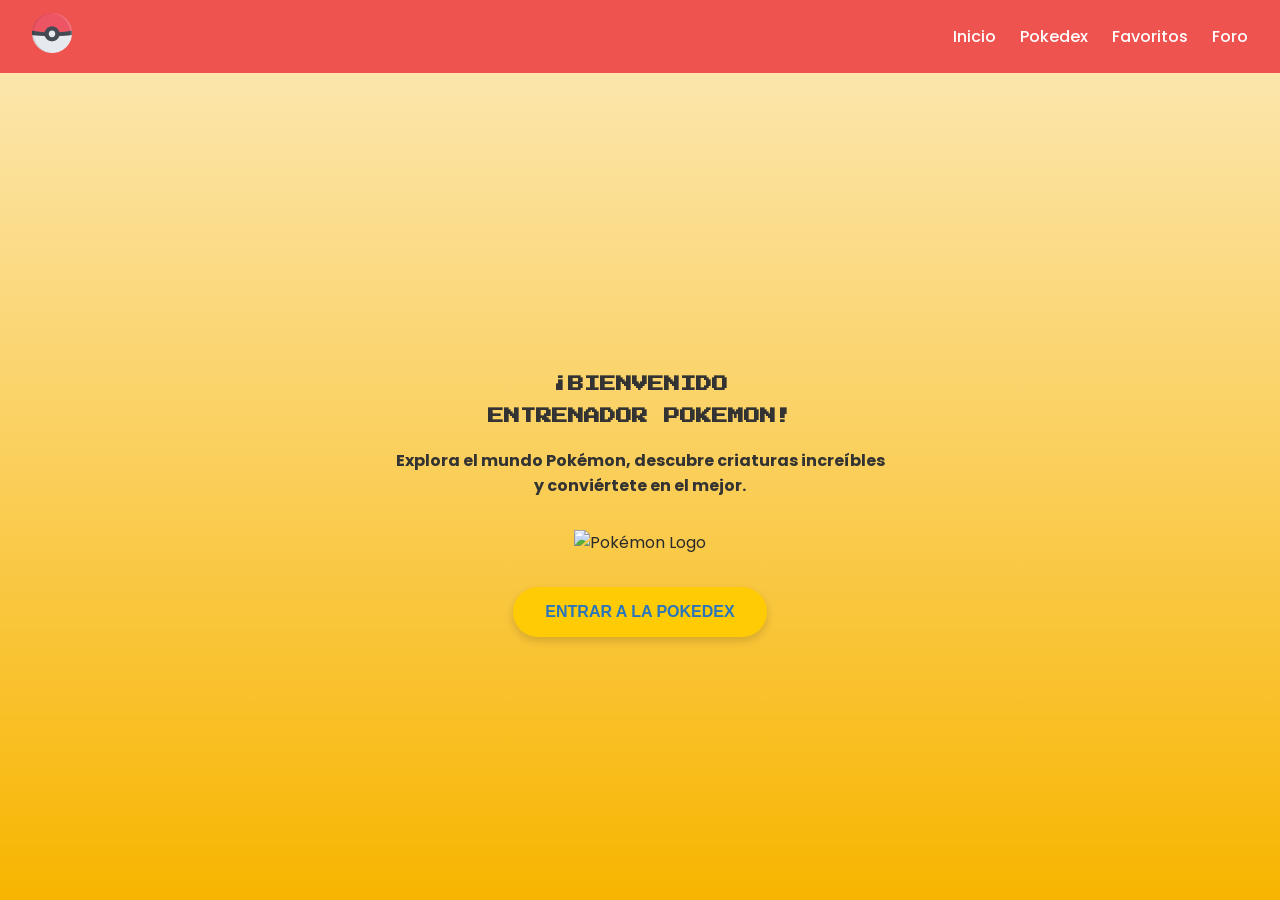
==== pages/index.html @ 1e93abdd "mobile and meta" ====
<!DOCTYPE html>
<html lang="es">

<head>
    <meta charset="UTF-8">
     <meta name="viewport" content="width=device-width, initial-scale=1.0">
    <title>PokeWorld</title>
    <link rel="icon" href="../assets/pokeball.png" type="image/png">
    <meta name="description"
        content="Explora todos los Pokémon en nuestra Pokédex avanzada. 
        Filtra por tipo, peso o nombre. Encuentra estadísticas, imágenes y tipos de cada Pokémon.">
    <meta name="keywords"
        content="Pokédex, Pokémon, tipos de Pokémon, estadísticas Pokémon, peso Pokémon, altura Pokémon, 
        Pokémon fuego, Pokémon agua, Pokémon planta">
    <link rel="stylesheet" href="../css/home.css">
    
</head>

<body>

    <header>
        <a href="./index.html">
            <img class="logo" src="../assets/pokeball.png" alt="">
        </a>
        
        <nav>
            <p><a href="./index.html">Inicio</a></p>
            <p><a href="./pokedex.html">Pokedex</a></p>
            <p><a href="./favoritos.html">Favoritos</a></p>
            <p><a href="./foro.html">Foro</a></p>
        </nav>
    </header>

    <main>
        <section id="intro">
            <h1>
                <p>¡BIENVENIDO</p>
                <p>ENTRENADOR POKEMON!</p>
            </h1>
            <h2>
                <p>Explora el mundo Pokémon, descubre criaturas increíbles y conviértete en el mejor.</p>
            </h2>
            
        </section>

        <section>
            <img src="https://raw.githubusercontent.com/PokeAPI/media/master/logo/pokeapi_256.png" alt="Pokémon Logo">

        </section>

        <button><a href="./pokedex.html">ENTRAR A LA POKEDEX</a></button>
    </main>
</body>

</html>
---- css/home.css ----
/* ====== ESTILOS GENERALES ====== */
@import url('https://fonts.googleapis.com/css2?family=Press+Start+2P&family=Poppins:wght@400;600&display=swap');

* {
  margin: 0;
  padding: 0;
  box-sizing: border-box;
}

body {
  font-family: 'Poppins', sans-serif;
  background: linear-gradient(180deg, #fceabb 0%, #f8b500 100%);
  color: #2a2a2a;
  min-height: 100vh;
  display: flex;
  flex-direction: column;
  align-items: center;
}

/* ====== HEADER / NAVBAR ====== */
header {
  background-color: #ef5350;
  width: 100%;
  display: flex;
  align-items: center;
  justify-content: space-between;
  padding: 0.8rem 2rem;
  color: white;
  position: sticky;
  top: 0;
  z-index: 10;
}

header .logo {
  width: 40px;
  height: 40px;
}

header nav {
  display: flex;
  gap: 1.5rem;
}

header nav p a {
  color: white;
  text-decoration: none;
  font-weight: 500;
  transition: 0.3s;
}

header nav p a:hover {
  text-decoration: underline;
}

/* ====== SECCIÓN INTRO ====== */
main {
  display: flex;
  flex-direction: column;
  align-items: center;
  justify-content: center;
  flex: 1;
  text-align: center;
  padding: 2rem;
}

#intro {
  margin-top: 2rem;
}

#intro h1 {
  font-family: 'Press Start 2P', cursive;
  color: #d32f2f;
  font-size: 1.2rem;
  margin-bottom: 1rem;
  line-height: 2rem;
}

#intro p {
  font-size: 1rem;
  max-width: 500px;
  margin: 0 auto;
  color: #333;
}

/* ====== BOTÓN ====== */
button {
  background-color: #ffcb05;
  color: #2a75bb;
  border: none;
  border-radius: 30px;
  padding: 1rem 2rem;
  font-size: 1rem;
  font-weight: bold;
  margin-top: 2rem;
  transition: 0.3s;
  cursor: pointer;
  box-shadow: 0 4px 10px rgba(0, 0, 0, 0.15);
}

button:hover {
  background-color: #2a75bb;
  color: #fff;
  transform: scale(1.05);
}

button a {
  text-decoration: none;
  color: inherit;
}

/* ====== IMAGEN POKÉMON / LOGO ====== */
main section img {
  width: 250px;
  margin-top: 2rem;
  animation: float 3s ease-in-out infinite;
}

@keyframes float {
  0%, 100% { transform: translateY(0); }
  50% { transform: translateY(-10px); }
}

/* ====== RESPONSIVE ====== */
@media (max-width: 768px) {

  header {
    padding: 0.8rem 1rem;
  }

  header nav {
    gap: 0.8rem;
  }

  header .logo {
    width: 35px;
    height: 35px;
  }

  #intro h1 {
    font-size: 1rem;
    line-height: 1.6rem;
  }

  #intro p {
    font-size: 0.9rem;
    max-width: 90%;
  }

  main section img {
    width: 180px;
  }

  button {
    padding: 0.8rem 1.5rem;
    font-size: 0.9rem;
  }
}

/* Para pantallas muy pequeñas (teléfonos bajos) */
@media (max-width: 480px) {

  header {
    flex-direction: column;
    gap: 0.5rem;
    text-align: center;
  }

  header nav {
    gap: 1rem;
  }

  #intro h1 {
    font-size: 0.9rem;
  }

  main section img {
    width: 150px;
  }

  button {
    font-size: 0.85rem;
  }
}
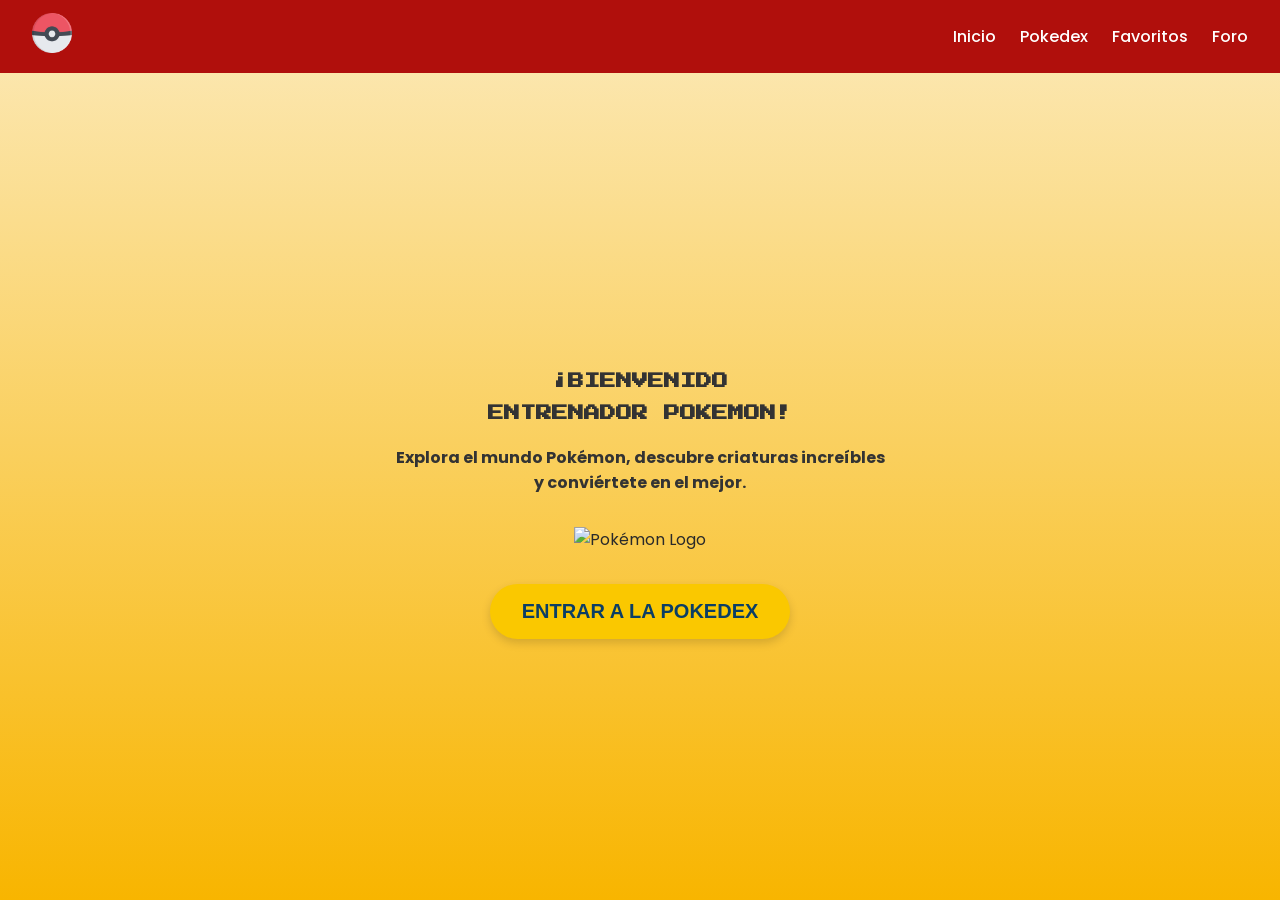
==== commit f1fbc7e5: "cambios en contraste botones" ====
--- a/pages/index.html
+++ b/pages/index.html
@@ -3,7 +3,7 @@
 
 <head>
     <meta charset="UTF-8">
-     <meta name="viewport" content="width=device-width, initial-scale=1.0">
+    <meta name="viewport" content="width=device-width, initial-scale=1.0">
     <title>PokeWorld</title>
     <link rel="icon" href="../assets/pokeball.png" type="image/png">
     <meta name="description"
@@ -19,15 +19,15 @@
 <body>
 
     <header>
-        <a href="./index.html">
+        <a href="./index.html" aria-label="Ir al inicio">
             <img class="logo" src="../assets/pokeball.png" alt="">
         </a>
         
         <nav>
-            <p><a href="./index.html">Inicio</a></p>
-            <p><a href="./pokedex.html">Pokedex</a></p>
-            <p><a href="./favoritos.html">Favoritos</a></p>
-            <p><a href="./foro.html">Foro</a></p>
+            <p><a href="./index.html" aria-label="Ir a Inicio">Inicio</a></p>
+            <p><a href="./pokedex.html" aria-label="Ir a Pokedex">Pokedex</a></p>
+            <p><a href="./favoritos.html" aria-label="Ir a Favoritos">Favoritos</a></p>
+            <p><a href="./foro.html" aria-label="Ir a Foro">Foro</a></p>
         </nav>
     </header>
 
--- a/css/home.css
+++ b/css/home.css
@@ -19,7 +19,7 @@
 
 /* ====== HEADER / NAVBAR ====== */
 header {
-  background-color: #ef5350;
+  background-color: #b00f0c;
   width: 100%;
   display: flex;
   align-items: center;
@@ -69,7 +69,6 @@
 
 #intro h1 {
   font-family: 'Press Start 2P', cursive;
-  color: #d32f2f;
   font-size: 1.2rem;
   margin-bottom: 1rem;
   line-height: 2rem;
@@ -84,21 +83,23 @@
 
 /* ====== BOTÓN ====== */
 button {
-  background-color: #ffcb05;
-  color: #2a75bb;
+  background-color: #fac800;
+  color: #0b3e65;
   border: none;
   border-radius: 30px;
   padding: 1rem 2rem;
-  font-size: 1rem;
+  font-size: 1.25rem;
   font-weight: bold;
   margin-top: 2rem;
   transition: 0.3s;
   cursor: pointer;
   box-shadow: 0 4px 10px rgba(0, 0, 0, 0.15);
+  min-width: 48px;
+  min-height: 48px;
 }
 
 button:hover {
-  background-color: #2a75bb;
+  background-color:#0b3e65;
   color: #fff;
   transform: scale(1.05);
 }
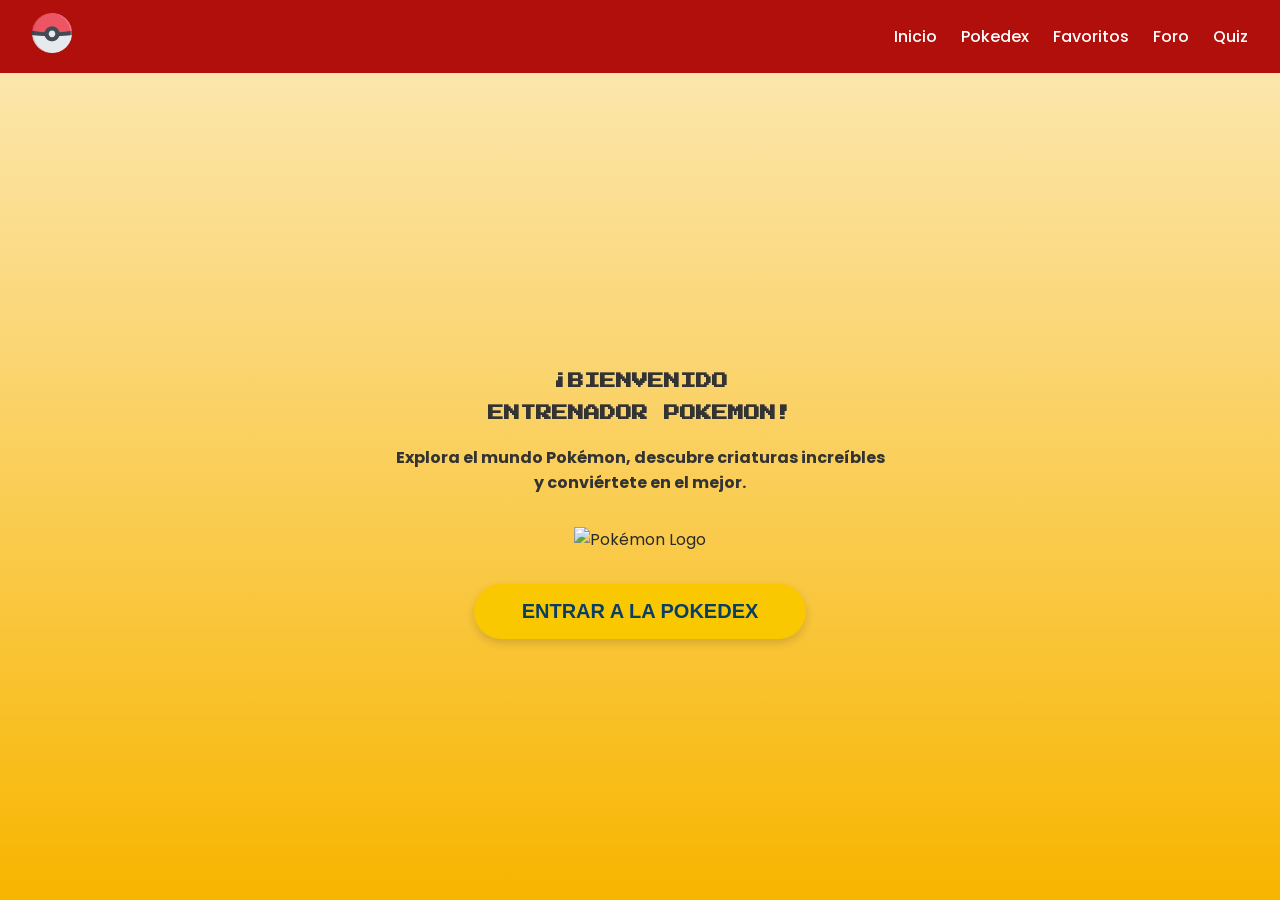
==== commit 0afec9bd: "implementacion de quiz y su funcionalidad" ====
--- a/pages/index.html
+++ b/pages/index.html
@@ -4,7 +4,7 @@
 <head>
     <meta charset="UTF-8">
     <meta name="viewport" content="width=device-width, initial-scale=1.0">
-    <title>PokeWorld</title>
+    <title>PokeWord</title>
     <link rel="icon" href="../assets/pokeball.png" type="image/png">
     <meta name="description"
         content="Explora todos los Pokémon en nuestra Pokédex avanzada. 
@@ -28,6 +28,7 @@
             <p><a href="./pokedex.html" aria-label="Ir a Pokedex">Pokedex</a></p>
             <p><a href="./favoritos.html" aria-label="Ir a Favoritos">Favoritos</a></p>
             <p><a href="./foro.html" aria-label="Ir a Foro">Foro</a></p>
+            <p><a href="./quiz.html">Quiz</a></p>
         </nav>
     </header>
 
--- a/css/home.css
+++ b/css/home.css
@@ -107,6 +107,9 @@
 button a {
   text-decoration: none;
   color: inherit;
+  min-width: 48px;
+  min-height: 48px;
+  padding: 12px 16px;
 }
 
 /* ====== IMAGEN POKÉMON / LOGO ====== */
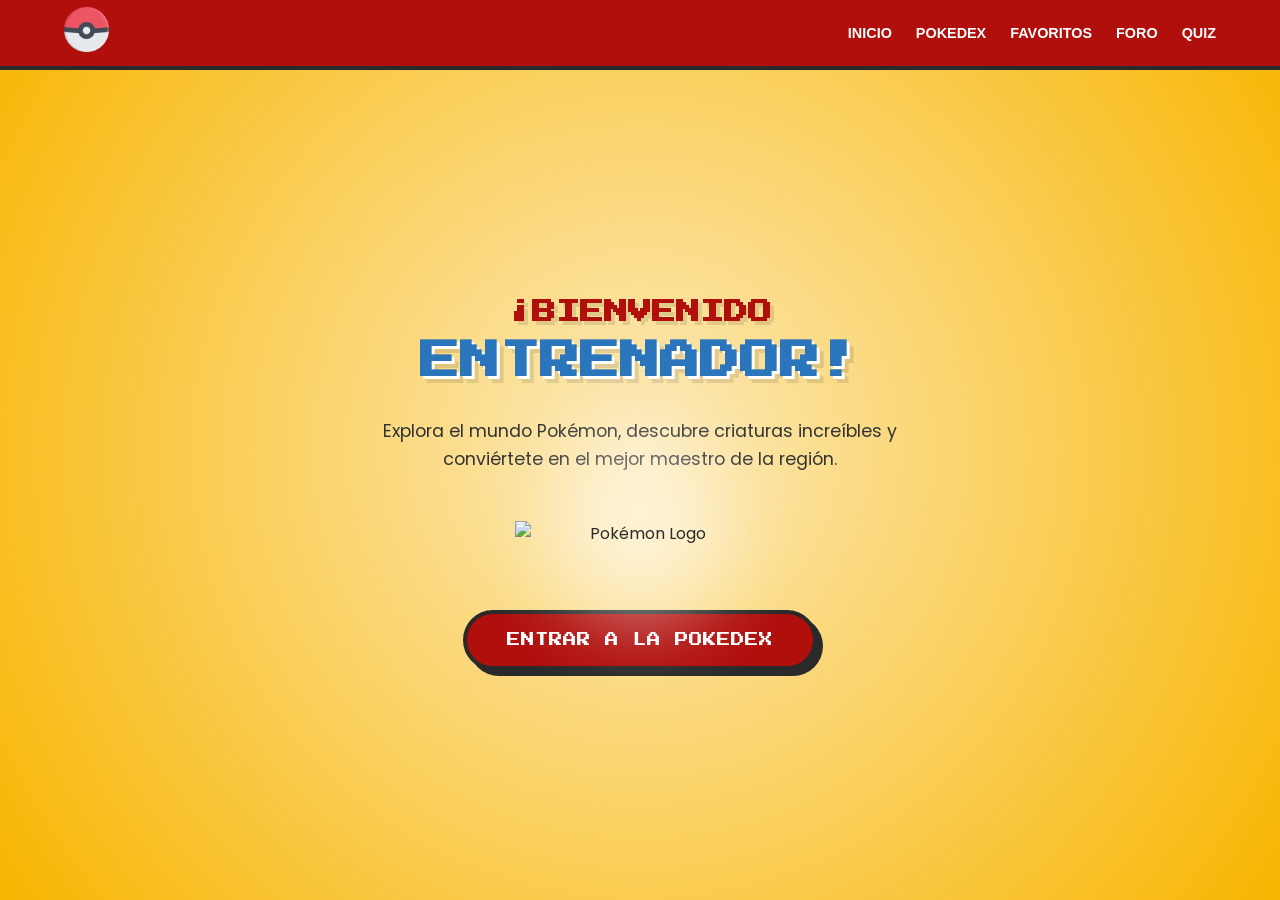
==== commit 977296fb: "restructura completa version 2.0" ====
--- a/pages/index.html
+++ b/pages/index.html
@@ -10,7 +10,7 @@
         content="Explora todos los Pokémon en nuestra Pokédex avanzada. 
         Filtra por tipo, peso o nombre. Encuentra estadísticas, imágenes y tipos de cada Pokémon.">
     <meta name="keywords"
-        content="Pokédex, Pokémon, tipos de Pokémon, estadísticas Pokémon, peso Pokémon, altura Pokémon, 
+        content="Pokédex, Entrenador, Pokémon, tipos de Pokémon, estadísticas Pokémon, peso Pokémon, altura Pokémon, 
         Pokémon fuego, Pokémon agua, Pokémon planta">
     <link rel="stylesheet" href="../css/home.css">
     
@@ -22,35 +22,45 @@
         <a href="./index.html" aria-label="Ir al inicio">
             <img class="logo" src="../assets/pokeball.png" alt="">
         </a>
+
+        <div class="menu-toggle" id="mobile-menu">
+            <span class="bar"></span>
+            <span class="bar"></span>
+            <span class="bar"></span>
+        </div>
         
         <nav>
-            <p><a href="./index.html" aria-label="Ir a Inicio">Inicio</a></p>
-            <p><a href="./pokedex.html" aria-label="Ir a Pokedex">Pokedex</a></p>
-            <p><a href="./favoritos.html" aria-label="Ir a Favoritos">Favoritos</a></p>
-            <p><a href="./foro.html" aria-label="Ir a Foro">Foro</a></p>
-            <p><a href="./quiz.html">Quiz</a></p>
+            <a href="./index.html">Inicio</a>
+            <a href="./pokedex.html">Pokedex</a>
+            <a href="./favoritos.html">Favoritos</a>
+            <a href="./foro.html">Foro</a>
+            <a href="./quiz.html">Quiz</a>
         </nav>
     </header>
+    <main>
+    <section id="hero">
+        <div class="hero-content">
+            <h1 class="pixel-text">
+                <span class="welcome">¡BIENVENIDO</span>
+                <span class="trainer">ENTRENADOR!</span>
+            </h1>
+            <p class="description">
+                Explora el mundo Pokémon, descubre criaturas increíbles y conviértete en el mejor maestro de la región.
+            </p>
+            
+            <div class="logo-container">
+                <img src="https://raw.githubusercontent.com/PokeAPI/media/master/logo/pokeapi_256.png" alt="Pokémon Logo" class="main-logo">
+                <div class="circle-bg"></div>
+            </div>
 
-    <main>
-        <section id="intro">
-            <h1>
-                <p>¡BIENVENIDO</p>
-                <p>ENTRENADOR POKEMON!</p>
-            </h1>
-            <h2>
-                <p>Explora el mundo Pokémon, descubre criaturas increíbles y conviértete en el mejor.</p>
-            </h2>
-            
-        </section>
-
-        <section>
-            <img src="https://raw.githubusercontent.com/PokeAPI/media/master/logo/pokeapi_256.png" alt="Pokémon Logo">
-
-        </section>
-
-        <button><a href="./pokedex.html">ENTRAR A LA POKEDEX</a></button>
-    </main>
+            <a href="./pokedex.html" class="cta-button">
+                <span>ENTRAR A LA POKEDEX</span>
+                <i class="icon-arrow"></i>
+            </a>
+        </div>
+    </section>
+</main>
+<script src="../main.js"></script>
 </body>
 
 </html>
--- a/css/home.css
+++ b/css/home.css
@@ -9,180 +9,248 @@
 
 body {
   font-family: 'Poppins', sans-serif;
-  background: linear-gradient(180deg, #fceabb 0%, #f8b500 100%);
+  background: radial-gradient(circle at 50% 50%, #fceabb 0%, #f8b500 100%);
+  background-attachment: fixed;
   color: #2a2a2a;
+  overflow-x: hidden;
   min-height: 100vh;
-  display: flex;
-  flex-direction: column;
-  align-items: center;
 }
 
 /* ====== HEADER / NAVBAR ====== */
 header {
   background-color: #b00f0c;
   width: 100%;
+  height: 70px; /* Altura fija para control */
   display: flex;
   align-items: center;
   justify-content: space-between;
-  padding: 0.8rem 2rem;
+  padding: 0 5%;
   color: white;
   position: sticky;
   top: 0;
-  z-index: 10;
+  z-index: 100;
+  border-bottom: 4px solid #2a2a2a;
 }
 
 header .logo {
-  width: 40px;
-  height: 40px;
+  width: 45px;
+  height: 45px;
+  transition: transform 0.3s ease;
 }
 
 header nav {
   display: flex;
   gap: 1.5rem;
-}
-
-header nav p a {
+  align-items: center;
+}
+
+/* Limpieza de etiquetas p en nav si existen */
+header nav p {
+  margin: 0;
+  padding: 0;
+}
+
+header nav a {
   color: white;
   text-decoration: none;
-  font-weight: 500;
+  font-weight: 600;
+  font-size: 0.9rem;
+  text-transform: uppercase;
   transition: 0.3s;
-}
-
-header nav p a:hover {
-  text-decoration: underline;
-}
-
-/* ====== SECCIÓN INTRO ====== */
-main {
-  display: flex;
+  position: relative;
+}
+
+header nav a:hover {
+  color: #fac800;
+}
+
+/* Menú Hamburguesa (Oculto en Desktop) */
+.menu-toggle {
+  display: none;
   flex-direction: column;
+  cursor: pointer;
+  gap: 5px;
+  padding: 10px;
+  z-index: 110;
+}
+
+.menu-toggle .bar {
+  width: 30px;
+  height: 4px;
+  background-color: white;
+  border-radius: 2px;
+  transition: 0.3s;
+}
+
+/* ====== HERO SECTION ====== */
+#hero {
+  min-height: calc(100vh - 70px);
+  display: flex;
   align-items: center;
   justify-content: center;
-  flex: 1;
+  padding: 2rem 1rem;
+}
+
+.hero-content {
+  width: 100%;
+  max-width: 800px;
+  display: flex;
+  flex-direction: column;
+  align-items: center;
+  gap: 2rem;
   text-align: center;
-  padding: 2rem;
-}
-
-#intro {
-  margin-top: 2rem;
-}
-
-#intro h1 {
+}
+
+.pixel-text {
   font-family: 'Press Start 2P', cursive;
-  font-size: 1.2rem;
-  margin-bottom: 1rem;
-  line-height: 2rem;
-}
-
-#intro p {
-  font-size: 1rem;
-  max-width: 500px;
-  margin: 0 auto;
+  filter: drop-shadow(4px 4px 0px rgba(0,0,0,0.1));
+}
+
+.pixel-text .welcome {
+  display: block;
+  font-size: 1.5rem;
+  color: #b00f0c;
+  margin-bottom: 0.8rem;
+}
+
+.pixel-text .trainer {
+  display: block;
+  font-size: 2.5rem;
+  color: #2a75bb;
+  text-shadow: 3px 3px 0px #fff;
+  line-height: 1.2;
+}
+
+.description {
+  font-size: 1.1rem;
   color: #333;
-}
-
-/* ====== BOTÓN ====== */
-button {
-  background-color: #fac800;
-  color: #0b3e65;
-  border: none;
-  border-radius: 30px;
-  padding: 1rem 2rem;
-  font-size: 1.25rem;
-  font-weight: bold;
-  margin-top: 2rem;
-  transition: 0.3s;
-  cursor: pointer;
-  box-shadow: 0 4px 10px rgba(0, 0, 0, 0.15);
-  min-width: 48px;
-  min-height: 48px;
-}
-
-button:hover {
-  background-color:#0b3e65;
-  color: #fff;
-  transform: scale(1.05);
-}
-
-button a {
+  line-height: 1.6;
+  max-width: 550px;
+}
+
+/* ====== LOGO ANIMADO ====== */
+.logo-container {
+  position: relative;
+  display: flex;
+  justify-content: center;
+  align-items: center;
+  margin: 1rem 0;
+}
+
+.main-logo {
+  width: 250px;
+  max-width: 100%;
+  z-index: 2;
+  animation: float 4s ease-in-out infinite;
+}
+
+.circle-bg {
+  position: absolute;
+  width: 180px;
+  height: 180px;
+  background: white;
+  border-radius: 50%;
+  filter: blur(40px);
+  opacity: 0.5;
+  z-index: 1;
+}
+
+/* ====== BOTÓN CTA ====== */
+.cta-button {
+  background-color: #b00f0c;
+  color: white;
   text-decoration: none;
-  color: inherit;
-  min-width: 48px;
-  min-height: 48px;
-  padding: 12px 16px;
-}
-
-/* ====== IMAGEN POKÉMON / LOGO ====== */
-main section img {
-  width: 250px;
-  margin-top: 2rem;
-  animation: float 3s ease-in-out infinite;
-}
-
+  font-family: 'Press Start 2P', cursive;
+  font-size: 0.85rem;
+  padding: 1.2rem 2.5rem;
+  border-radius: 50px;
+  border: 4px solid #2a2a2a;
+  box-shadow: 6px 6px 0px #2a2a2a;
+  transition: all 0.2s ease;
+  margin-top: 1rem;
+}
+
+.cta-button:hover {
+  transform: translate(-2px, -2px);
+  box-shadow: 10px 10px 0px #2a2a2a;
+  background-color: #ef5350;
+}
+
+.cta-button:active {
+  transform: translate(4px, 4px);
+  box-shadow: 0px 0px 0px #2a2a2a;
+}
+
+/* ====== ANIMACIONES ====== */
 @keyframes float {
-  0%, 100% { transform: translateY(0); }
-  50% { transform: translateY(-10px); }
-}
-
-/* ====== RESPONSIVE ====== */
+  0%, 100% { transform: translateY(0) rotate(0deg); }
+  50% { transform: translateY(-15px) rotate(2deg); }
+}
+
+/* ====== RESPONSIVE (TABLET & MOBILE) ====== */
 @media (max-width: 768px) {
-
-  header {
-    padding: 0.8rem 1rem;
+  .menu-toggle {
+    display: flex;
   }
 
   header nav {
-    gap: 0.8rem;
-  }
-
-  header .logo {
-    width: 35px;
-    height: 35px;
-  }
-
-  #intro h1 {
-    font-size: 1rem;
-    line-height: 1.6rem;
-  }
-
-  #intro p {
+    position: fixed;
+    right: -100%;
+    top: 0;
+    flex-direction: column;
+    background-color: #b00f0c;
+    width: 280px; /* Ancho fijo para el menú lateral */
+    height: 100vh;
+    justify-content: center;
+    transition: 0.4s cubic-bezier(0.175, 0.885, 0.32, 1.275);
+    box-shadow: -5px 0 15px rgba(0,0,0,0.3);
+    border-left: 5px solid #2a2a2a;
+  }
+
+  header nav.active {
+    right: 0;
+  }
+
+  header nav a {
+    font-size: 1.2rem;
+    margin: 1rem 0;
+    width: 100%;
+    text-align: center;
+  }
+
+  /* Ajustes de texto para Tablet */
+  .pixel-text .trainer {
+    font-size: 1.8rem;
+  }
+}
+
+/* ====== AJUSTES PARA MÓVILES PEQUEÑOS ====== */
+@media (max-width: 480px) {
+  .pixel-text .welcome {
     font-size: 0.9rem;
-    max-width: 90%;
-  }
-
-  main section img {
+  }
+
+  .pixel-text .trainer {
+    font-size: 1.3rem; /* Tamaño corregido para que no desborde */
+  }
+
+  .description {
+    font-size: 0.9rem;
+    padding: 0 10px;
+  }
+
+  .main-logo {
     width: 180px;
   }
 
-  button {
-    padding: 0.8rem 1.5rem;
-    font-size: 0.9rem;
-  }
-}
-
-/* Para pantallas muy pequeñas (teléfonos bajos) */
-@media (max-width: 480px) {
-
-  header {
-    flex-direction: column;
-    gap: 0.5rem;
-    text-align: center;
-  }
-
-  header nav {
-    gap: 1rem;
-  }
-
-  #intro h1 {
-    font-size: 0.9rem;
-  }
-
-  main section img {
-    width: 150px;
-  }
-
-  button {
-    font-size: 0.85rem;
-  }
-}
-
+  .cta-button {
+    font-size: 0.7rem;
+    padding: 1rem 1.8rem;
+  }
+}
+
+/* Animación Hamburguesa */
+/* Animación Hamburguesa */
+.menu-toggle.is-active .bar:nth-child(2) { opacity: 0; }
+.menu-toggle.is-active .bar:nth-child(1) { transform: translateY(9px) rotate(45deg); }
+.menu-toggle.is-active .bar:nth-child(3) { transform: translateY(-9px) rotate(-45deg); }
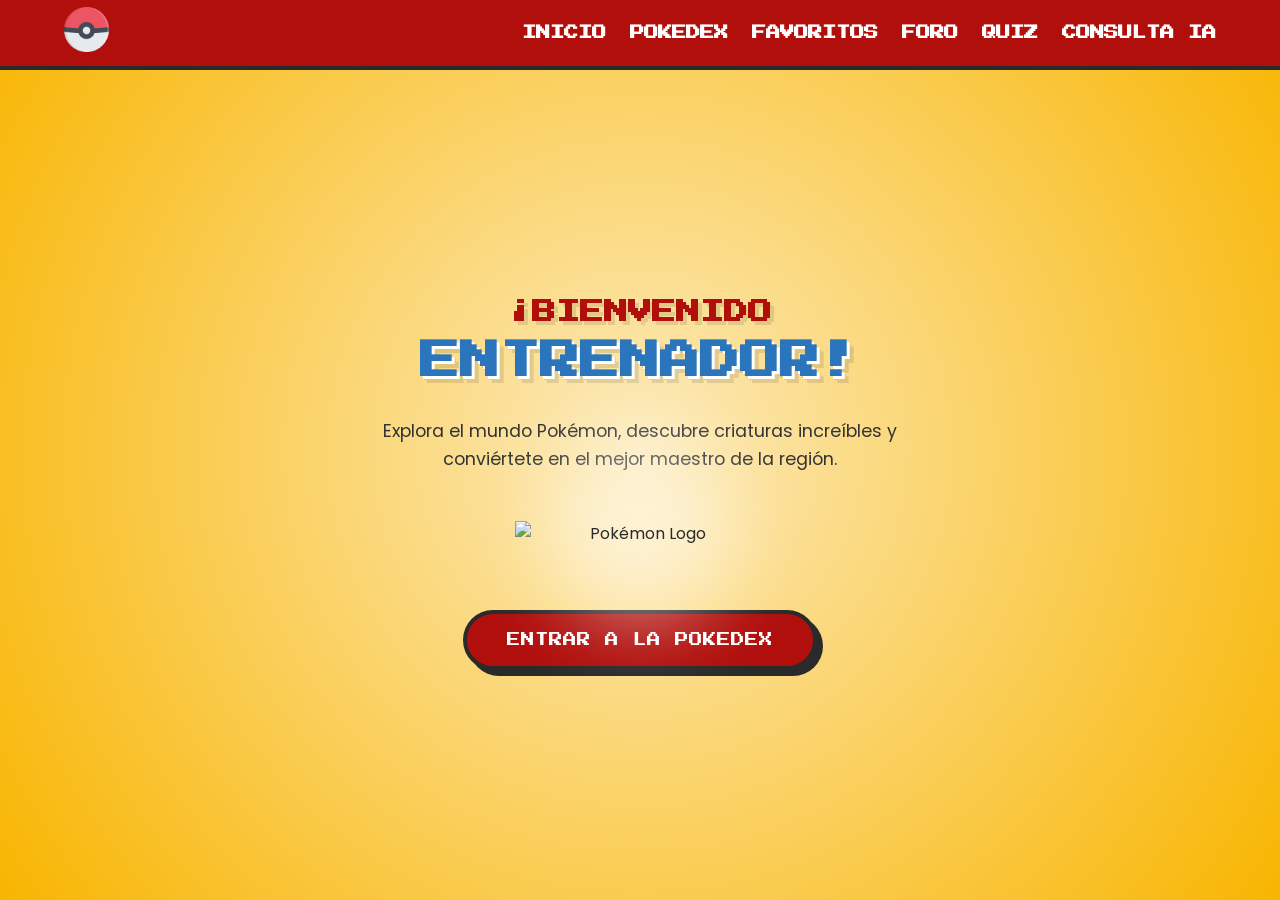
==== commit a3f0e698: "implementeacion de ia y una page nueva" ====
--- a/pages/index.html
+++ b/pages/index.html
@@ -35,6 +35,7 @@
             <a href="./favoritos.html">Favoritos</a>
             <a href="./foro.html">Foro</a>
             <a href="./quiz.html">Quiz</a>
+            <a href="./oak.html" class="active">Consulta IA</a>
         </nav>
     </header>
     <main>
@@ -60,7 +61,7 @@
         </div>
     </section>
 </main>
-<script src="../main.js"></script>
+<script src="../js/main.js"></script>
 </body>
 
 </html>
--- a/css/home.css
+++ b/css/home.css
@@ -54,6 +54,8 @@
   color: white;
   text-decoration: none;
   font-weight: 600;
+  font-family: 'Press Start 2P', cursive; 
+  font-size: 0.65rem;
   font-size: 0.9rem;
   text-transform: uppercase;
   transition: 0.3s;
